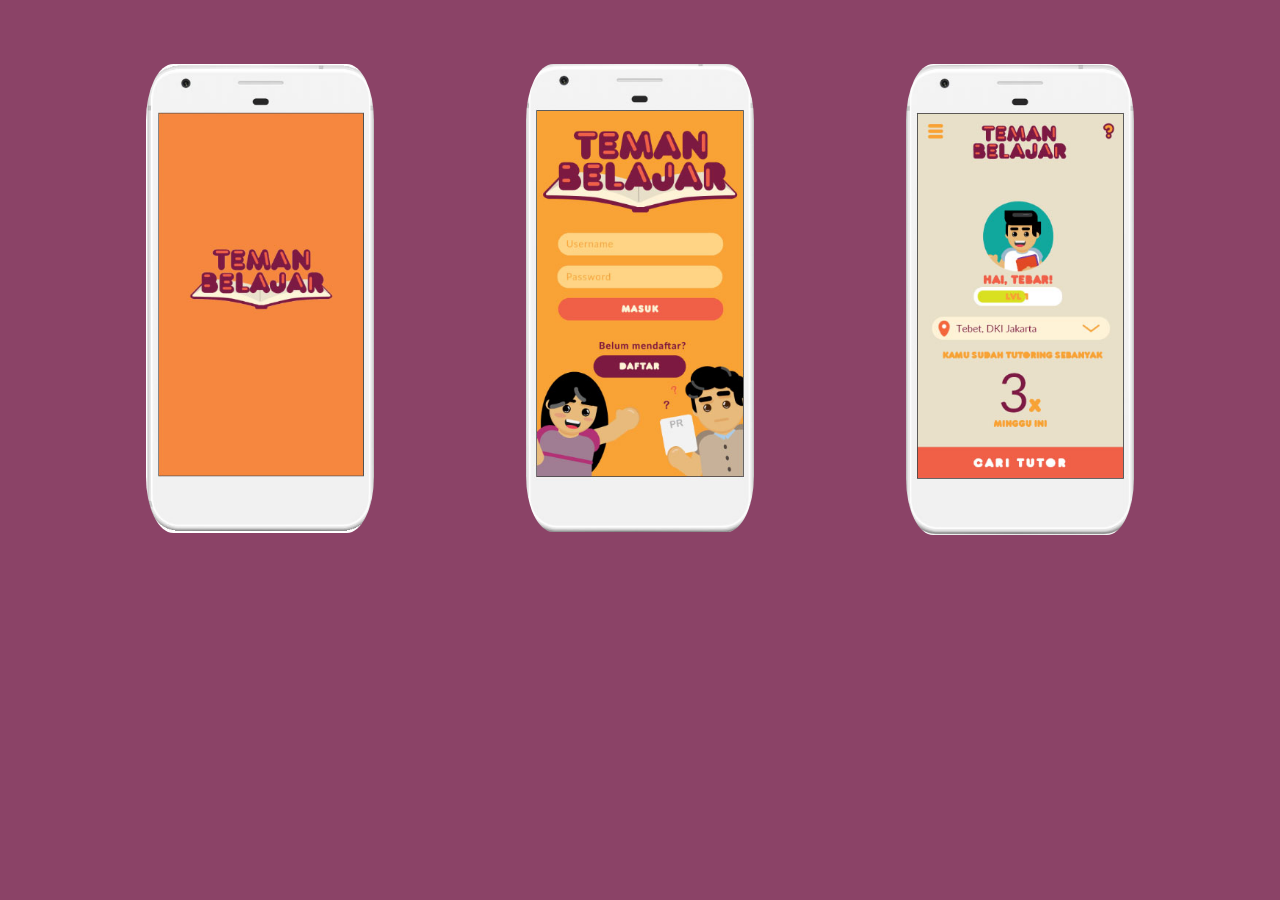
==== portof.html @ 6a51c16c "update2" ====
<html>

<head>
    <meta charset="UTF-8">
    <title>"Nurwardaniz"</title>

    <link rel="stylesheet" href="https://stackpath.bootstrapcdn.com/bootstrap/4.3.1/css/bootstrap.min.css" integrity="sha384-ggOyR0iXCbMQv3Xipma34MD+dH/1fQ784/j6cY/iJTQUOhcWr7x9JvoRxT2MZw1T" crossorigin="anonymous">
    <link rel="stylesheet" type="text/css" href="main.css">
    <!--linkfont-->
    <link href="https://fonts.googleapis.com/css?family=Fredoka+One&display=swap" rel="stylesheet">
    <link href="https://fonts.googleapis.com/css?family=Bree+Serif&display=swap" rel="stylesheet">
</head>

<BODY>
    <section class="purpleBg" id="#portofolio">
        <div class="container portof">
            <div class="row">
                <div class="col-sm">
                    <a href="https://marvelapp.com/59je8af" target="_blank">
                        <img class="imgPortof" src="portof1New.png" alt="portof1">
                    </a>
                </div>
                <div class="col-sm">
                    <a href="https://marvelapp.com/59je8af" target="_blank">
                        <img class="imgPortof" src="portof2New.png" href="https://marvelapp.com/59je8af" alt="portof2">
                    </a>
                </div>
                <div class="col-sm">
                    <a href="https://marvelapp.com/59je8af" target="_blank">
                        <img class="imgPortof" src="porotf3New.png" href="https://marvelapp.com/59je8af" alt="portof3">
                    </a>
                </div>
            </div>
        </div>
    </section>

</html>
---- main.css ----
* {
            padding: 0;
            margin: 0;
        }
        
        section {
            height: 100%;
            background-size: cover;
            text-align: center;
        }
        
        .purpleBg {
            background-color: #8b4367;
        }
        /*----------------------------atur navbar-------------------------*/
        
        .collapse {
            margin-left: 60%;
        }
        
        .navbar-dark .navbar-nav .nav-link {
            font-family: "Bree Serif";
            font-size: 22px;
            color: white !important;
        }
        
        .nav-item {
            text-align: right;
        }
        
        .darkblueBg {
            background-color: #2D3561;
        }
        
        .greenBg {
            background-color: #52DE97;
            overflow: hidden;
        }
        
        .nav-top {
            background-color: #ff6464;
            overflow: hidden;
        }
        
        .nav-top a {
            text-decoration: none;
            float: left;
        }
        /*----------------------------atur navbar-------------------------*/
        
        .fontBree {
            font-family: "Bree Serif";
        }
        
        .fontFredoka {
            font-family: "Fredoka One";
        }
        
        .colorDarkBlue {
            color: #2D3561;
        }
        
        #isiHome {
            padding-top: 15%;
            padding-left: 5%;
            padding-right: 5%;
        }
        
        #home h1 {
            font-size: 130px;
            color: #FFB961;
        }
        
        #home h3 {
            font-size: 20px;
            color: #ffffff;
        }
        /*---------------------------ABOUT-----------*/
        
        .media {
            padding-top: 11%;
        }
        
        .paragAbout {
            width: 130px;
            height: 200px;
            text-align: left;
            padding-top: -3%;
            padding-left: 8%;
            padding-right: 25%;
            padding-bottom: 30%;
            height: 500px;
            width: 800px;
            font-family: adobe-gothic-std, sans-serif;
            font-weight: bold;
            font-size: 20px;
            color: #2D3561;
        }
        /*-----------------------------backgrounnd------------------*/
        
        .marginBackground {
            padding-top: 11%;
            padding-left: 3%;
            padding-right: 3%;
            padding-bottom: 10%;
        }
        
        .judulBackground {
            font-family: adobe-gothic-std, sans-serif;
            font-size: 80px;
            color: #FFB961;
            font-weight: bold;
        }
        
        .marginBackgroundExperience {
            padding-top: 10%;
            padding-left: 3%;
            padding-right: 3%;
            padding-bottom: 10%;
        }
        
        #isiEdu {
            padding-top: 0.5%;
            font-family: adobe-gothic-std, sans-serif;
            font-size: 35px;
            color: #ffffff;
            font-weight: bold;
        }
        /*-----------------CONTACT------------*/
        
        #judulExp {
            color: #FFB961;
        }
        
        #isiExp {
            padding-top: 0.5%;
            font-family: adobe-gothic-std, sans-serif;
            font-size: 35px;
            color: #ffffff;
            font-weight: bold;
        }
        /*------------------------*/
        
        .portof {
            padding-top: 5% !important;
        }
        
        .imgPortof {
            border-radius: 12%;
            width: 65%;
        }
        
        #judulContact {
            padding-top: 8%;
            font-family: adobe-gothic-std, sans-serif;
            font-size: 80px;
            color: #2D3561;
            font-weight: bold;
        }
        
        .kontak {
            padding-top: 5%
        }
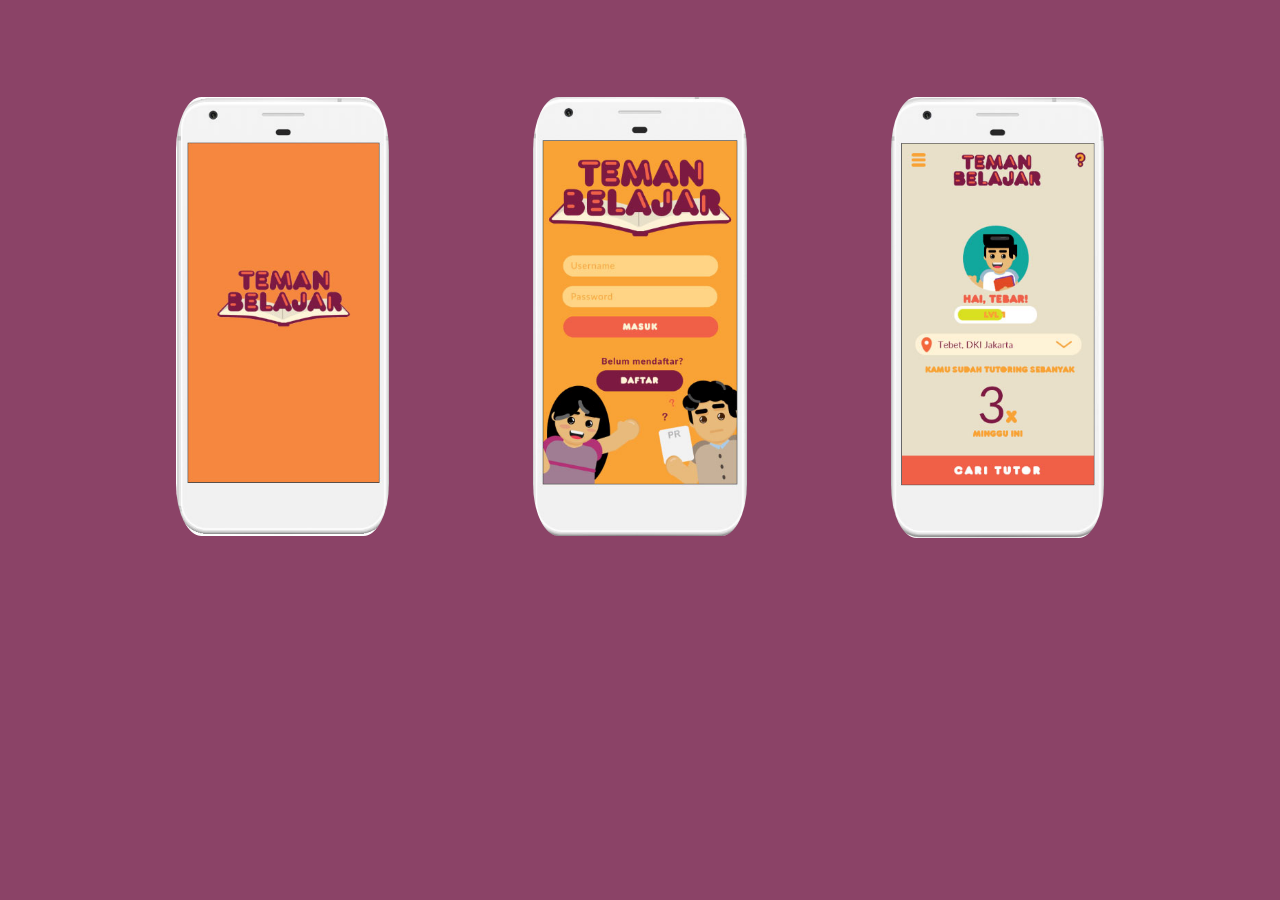
==== commit 5145ad43: "responsive-story4" ====
--- a/portof.html
+++ b/portof.html
@@ -2,7 +2,7 @@
 
 <head>
     <meta charset="UTF-8">
-    <title>"Nurwardaniz"</title>
+    <title>"Nurwardaniz_portof"</title>
 
     <link rel="stylesheet" href="https://stackpath.bootstrapcdn.com/bootstrap/4.3.1/css/bootstrap.min.css" integrity="sha384-ggOyR0iXCbMQv3Xipma34MD+dH/1fQ784/j6cY/iJTQUOhcWr7x9JvoRxT2MZw1T" crossorigin="anonymous">
     <link rel="stylesheet" type="text/css" href="main.css">
--- a/main.css
+++ b/main.css
@@ -15,7 +15,7 @@
         /*----------------------------atur navbar-------------------------*/
         
         .collapse {
-            margin-left: 60%;
+            margin-left: 70%;
         }
         
         .navbar-dark .navbar-nav .nav-link {
@@ -61,7 +61,7 @@
         }
         
         #isiHome {
-            padding-top: 15%;
+            padding-top: 20%;
             padding-left: 5%;
             padding-right: 5%;
         }
@@ -77,23 +77,22 @@
         }
         /*---------------------------ABOUT-----------*/
         
-        .media {
-            padding-top: 11%;
-        }
-        
-        .paragAbout {
-            width: 130px;
-            height: 200px;
-            text-align: left;
-            padding-top: -3%;
-            padding-left: 8%;
-            padding-right: 25%;
-            padding-bottom: 30%;
-            height: 500px;
-            width: 800px;
-            font-family: adobe-gothic-std, sans-serif;
-            font-weight: bold;
-            font-size: 20px;
+        .row {
+            padding: 3%;
+        }
+        
+        .imageAbout {
+            width: 300px;
+            border-radius: 50%;
+            margin-bottom: 5%;
+        }
+        
+        #judulAbout {
+            padding-top: 7%;
+        }
+        
+        #judulAbout h2 {
+            font-size: 100px;
             color: #2D3561;
         }
         /*-----------------------------backgrounnd------------------*/
@@ -102,7 +101,6 @@
             padding-top: 11%;
             padding-left: 3%;
             padding-right: 3%;
-            padding-bottom: 10%;
         }
         
         .judulBackground {
@@ -114,9 +112,8 @@
         
         .marginBackgroundExperience {
             padding-top: 10%;
-            padding-left: 3%;
-            padding-right: 3%;
-            padding-bottom: 10%;
+            padding-left: 2%;
+            padding-right: 2%;
         }
         
         #isiEdu {
@@ -151,7 +148,7 @@
         }
         
         #judulContact {
-            padding-top: 8%;
+            padding-top: 13%;
             font-family: adobe-gothic-std, sans-serif;
             font-size: 80px;
             color: #2D3561;
@@ -159,5 +156,72 @@
         }
         
         .kontak {
-            padding-top: 5%
+            padding-top: 1%
+        }
+        
+        .imgKontak {
+            padding-bottom: 5%;
+            padding-right: 0.3%;
+            width: 150px;
+        }
+        
+        @media screen and (max-width: 870px) {
+            #isiHome {
+                padding-top: 33%;
+                padding-left: 5%;
+                padding-right: 5%;
+            }
+            #home h1 {
+                font-size: 100px;
+            }
+            #judulAbout {
+                padding-top: 15%;
+            }
+            #judulAbout h2 {
+                font-size: 50px;
+                color: #2D3561;
+            }
+            .imageAbout {
+                width: 135px;
+                border-radius: 50%;
+            }
+            .imgPortof {
+                margin-bottom: 3%;
+                max-width: 90px;
+            }
+            /*--------------EDUCATIONS----------*/
+            .judulBackground {
+                padding-top: 17%;
+                font-family: adobe-gothic-std, sans-serif;
+                font-size: 65px;
+                color: #FFB961;
+                font-weight: bold;
+            }
+            /*------------EXPERIENCES-----------*/
+            .marginBackgroundExperience {
+                padding-top: 1%;
+                padding-left: 2%;
+                padding-right: 2%;
+            }
+            #isiExp {
+                font-family: adobe-gothic-std, sans-serif;
+                font-size: 23px;
+                color: #ffffff;
+                font-weight: bold;
+            }
+            /*-------------CONTACT------------*/
+            #judulContact {
+                padding-top: 17%;
+                font-family: adobe-gothic-std, sans-serif;
+                font-size: 75px;
+                color: #2D3561;
+                font-weight: bold;
+            }
+            .kontak {
+                padding-top: 0%
+            }
+            .imgKontak {
+                padding-right: 0.3%;
+                width: 90px;
+            }
         }